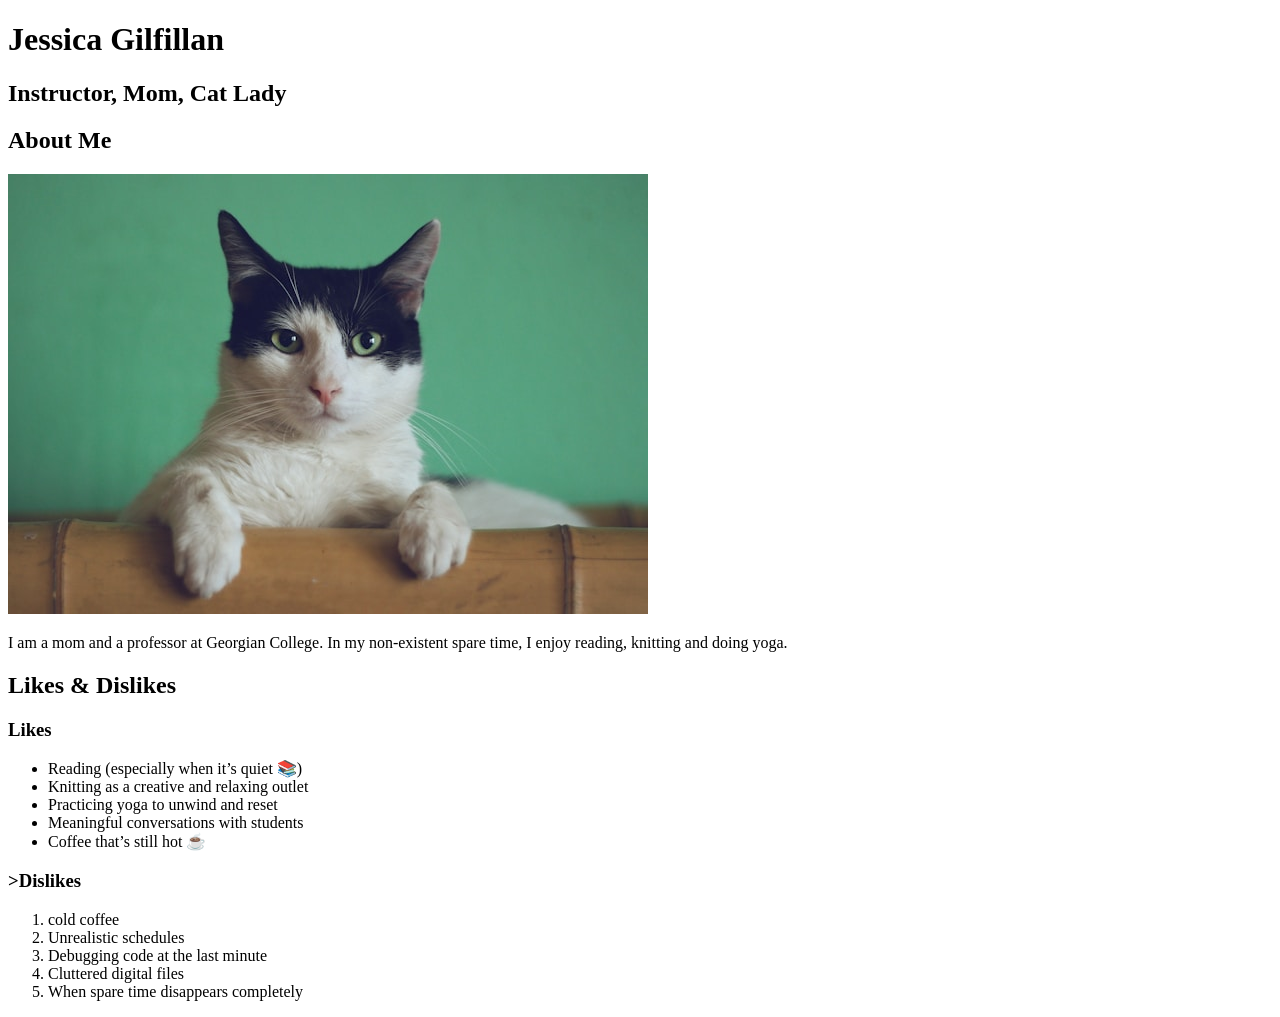
==== COMP1002_Winter2026-main/index.html @ 3c9acdce "Add files via upload" ====
<!DOCTYPE html>
<html lang="en">

<head>
    <meta charset="UTF-8">
    <meta name="viewport" content="width=device-width, initial-scale=1.0">
    <title>Document</title>
</head>

<body>

    <h1>Jessica Gilfillan </h1>
    <h2>Instructor, Mom, Cat Lady</h2>

    <h2>About Me </h2>

    <img src="images/manja-vitolic-gKXKBY-C-Dk-unsplash.jpg" alt="cute cat">

    <p>I am a mom and a professor at Georgian College. In my non-existent spare time, I enjoy reading, knitting and
        doing yoga.</p>

    <h2>Likes & Dislikes </h2>

    <h3>Likes</h3>

    <ul>
        <li>Reading (especially when it’s quiet 📚)</li>
        <li>Knitting as a creative and relaxing outlet</li>
        <li>Practicing yoga to unwind and reset</li>
        <li>Meaningful conversations with students</li>
        <li>Coffee that’s still hot ☕</li>
    </ul>

    <h3>>Dislikes</h3>
    <ol>
        <li>cold coffee </li>
        <li>Unrealistic schedules</li>
        <li>Debugging code at the last minute</li>
        <li>Cluttered digital files</li>
        <li> When spare time disappears completely</li>
    </ol>


</body>

</html>
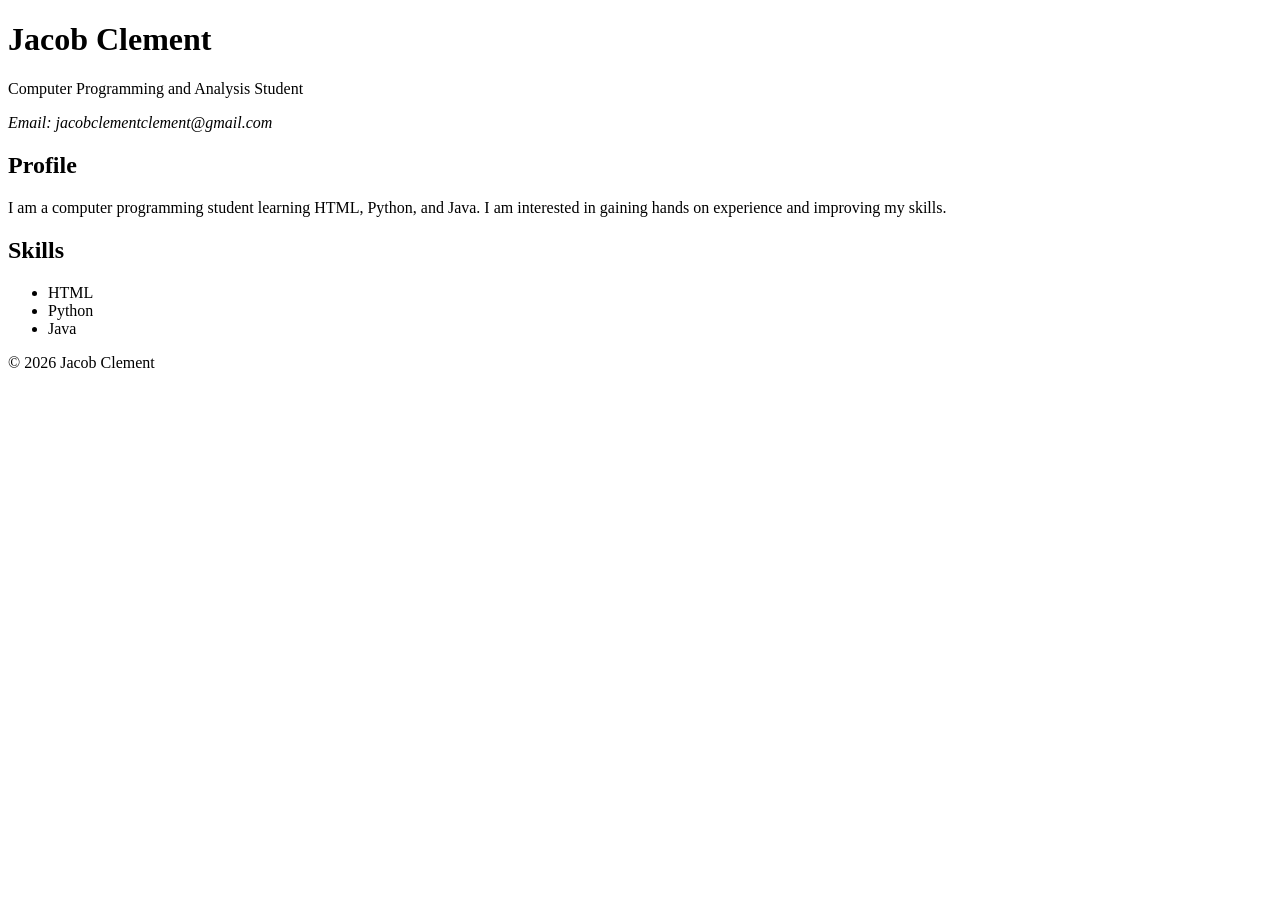
==== commit 29f13d9b: "Add files via upload" ====
--- a/COMP1002_Winter2026-main/index.html
+++ b/COMP1002_Winter2026-main/index.html
@@ -1,46 +1,52 @@
-<!DOCTYPE html>
-<html lang="en">
-
-<head>
-    <meta charset="UTF-8">
-    <meta name="viewport" content="width=device-width, initial-scale=1.0">
-    <title>Document</title>
-</head>
-
-<body>
-
-    <h1>Jessica Gilfillan </h1>
-    <h2>Instructor, Mom, Cat Lady</h2>
-
-    <h2>About Me </h2>
-
-    <img src="images/manja-vitolic-gKXKBY-C-Dk-unsplash.jpg" alt="cute cat">
-
-    <p>I am a mom and a professor at Georgian College. In my non-existent spare time, I enjoy reading, knitting and
-        doing yoga.</p>
-
-    <h2>Likes & Dislikes </h2>
-
-    <h3>Likes</h3>
-
-    <ul>
-        <li>Reading (especially when it’s quiet 📚)</li>
-        <li>Knitting as a creative and relaxing outlet</li>
-        <li>Practicing yoga to unwind and reset</li>
-        <li>Meaningful conversations with students</li>
-        <li>Coffee that’s still hot ☕</li>
-    </ul>
-
-    <h3>>Dislikes</h3>
-    <ol>
-        <li>cold coffee </li>
-        <li>Unrealistic schedules</li>
-        <li>Debugging code at the last minute</li>
-        <li>Cluttered digital files</li>
-        <li> When spare time disappears completely</li>
-    </ol>
-
-
-</body>
-
-</html>+<!DOCTYPE html>
+<!-- HTML document -->
+<html lang="en">
+<head>
+    <meta charset="UTF-8">
+    <meta name="viewport" content="width=device-width, initial-scale=1.0">
+    <title>Assignment 1 - COMP1002 Winter 2026</title> <!-- Page title -->
+</head>
+
+<body>
+    <!-- Page header -->
+    <header>
+        <h1> Jacob Clement </h1>
+        <p> Computer Programming and Analysis Student </p>
+
+        <address>
+            <!-- Contact-->
+            <p> Email: 
+               <a>jacobclementclement@gmail.com </a> </p> 
+            </header> 
+
+            <main>
+
+                <section>
+                    <!-- Profile section -->
+                    <h2>Profile </h2>
+                    <p>
+                        I am a computer programming student learning HTML, Python, and Java.
+                        I am interested in gaining hands on experience and improving my skills.
+                    </p>
+
+                </section>
+                <!-- Skills section -->
+                <section>
+                    <h2>Skills</h2>
+                    <ul>
+                        <li>HTML</li>
+                        <li>Python</li>
+                        <li>Java</li>
+                    </ul>
+                </section>
+
+            </main>
+                <!-- Page footer -->
+            <footer>
+                <p> &copy; 2026 Jacob Clement </p>
+            </footer>
+
+</body>
+</html>
+
+        
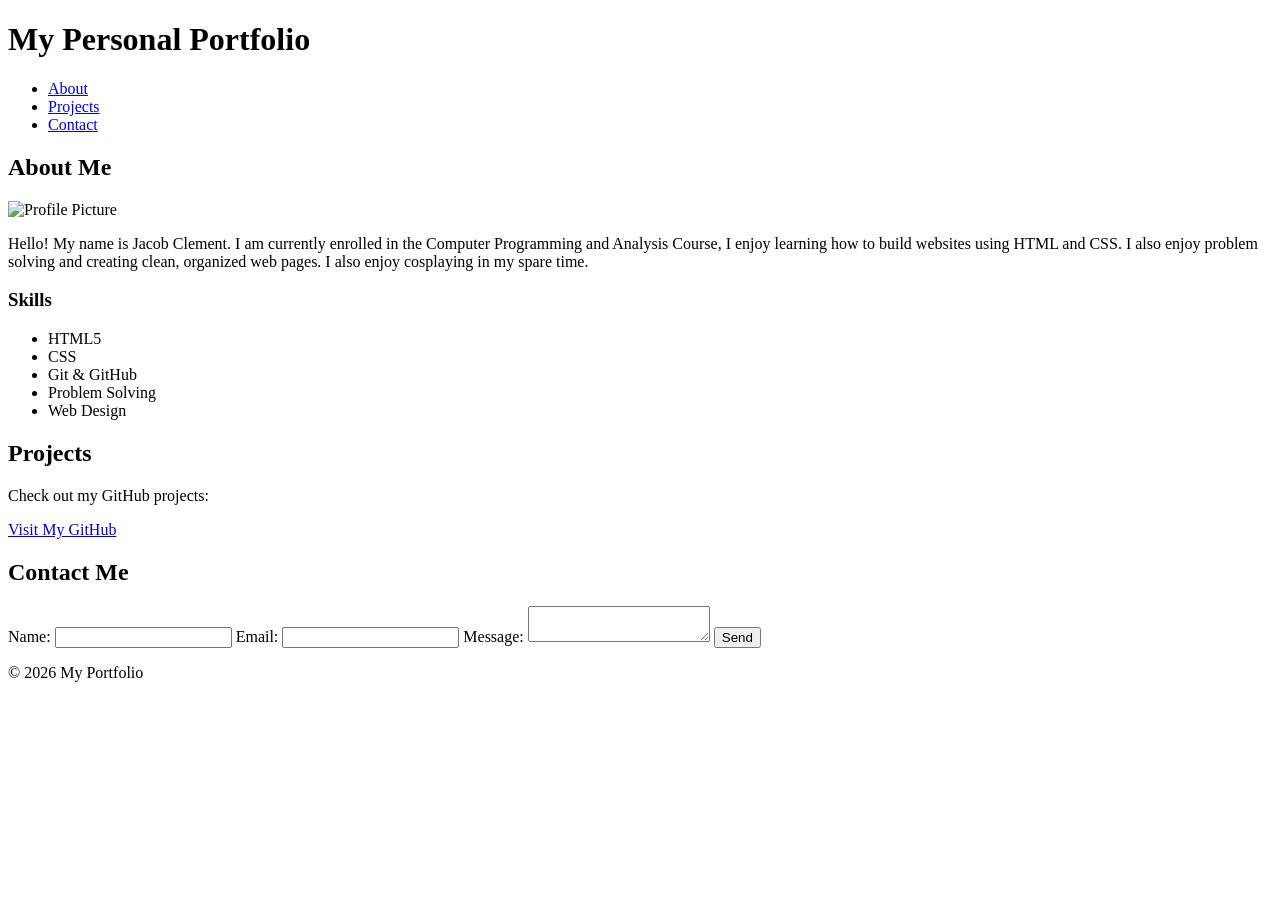
==== commit 0e7784a6: "Add files via upload" ====
--- a/COMP1002_Winter2026-main/index.html
+++ b/COMP1002_Winter2026-main/index.html
@@ -1,52 +1,89 @@
 <!DOCTYPE html>
-<!-- HTML document -->
 <html lang="en">
 <head>
     <meta charset="UTF-8">
-    <meta name="viewport" content="width=device-width, initial-scale=1.0">
-    <title>Assignment 1 - COMP1002 Winter 2026</title> <!-- Page title -->
+    <title>My Portfolio</title>
+    <link rel="stylesheet" href="styles.css">
 </head>
 
 <body>
-    <!-- Page header -->
+
+    <!-- Header Section -->
     <header>
-        <h1> Jacob Clement </h1>
-        <p> Computer Programming and Analysis Student </p>
+        <h1>My Personal Portfolio</h1>
 
-        <address>
-            <!-- Contact-->
-            <p> Email: 
-               <a>jacobclementclement@gmail.com </a> </p> 
-            </header> 
+        <!-- Navigation Area -->
+        <nav>
+            <ul class="nav-list">
+                <li><a href="#about">About</a></li>
+                <li><a href="#projects">Projects</a></li>
+                <li><a href="#contact">Contact</a></li>
+            </ul>
+        </nav>
+    </header>
 
-            <main>
+    <!-- About Section -->
+    <section id="about">
+        <h2>About Me</h2>
 
-                <section>
-                    <!-- Profile section -->
-                    <h2>Profile </h2>
-                    <p>
-                        I am a computer programming student learning HTML, Python, and Java.
-                        I am interested in gaining hands on experience and improving my skills.
-                    </p>
+        <!-- Image -->
+        <img src=images/2025_08_FEC_4x5_MonsterHunter_Hunter_01.jpg alt="Profile Picture">
 
-                </section>
-                <!-- Skills section -->
-                <section>
-                    <h2>Skills</h2>
-                    <ul>
-                        <li>HTML</li>
-                        <li>Python</li>
-                        <li>Java</li>
-                    </ul>
-                </section>
+        <p>
+            Hello! My name is Jacob Clement. I am currently enrolled in the Computer Programming and Analysis Course, I enjoy learning how to build
+            websites using HTML and CSS. I also enjoy problem solving and creating
+            clean, organized web pages. I also enjoy cosplaying in my spare time.
+        </p>
 
-            </main>
-                <!-- Page footer -->
-            <footer>
-                <p> &copy; 2026 Jacob Clement </p>
-            </footer>
+        <h3>Skills</h3>
+        <ul>
+            <li>HTML5</li>
+            <li>CSS</li>
+            <li>Git & GitHub</li>
+            <li>Problem Solving</li>
+            <li>Web Design</li>
+            
+        </ul>
+    </section>
+
+    <!-- Projects Section -->
+    <section id="projects">
+        <h2>Projects</h2>
+
+        <p>Check out my GitHub projects:</p>
+
+        <p>
+            <a href="https://github.com/jacobclementclement-cell/COMP-002-main/blob/main/COMP-002-main/assignment-2/index.html" target="_blank">
+                Visit My GitHub 
+            </a>
+        </p>
+    </section>
+
+    <!-- Contact Section -->
+    <section id="contact">
+        <h2>Contact Me</h2>
+
+        <!-- Form with HTML5 validation -->
+        <form action="#" method="post">
+
+            <label for="name">Name:</label>
+            <input type="text" id="name" name="name" required>
+
+            <label for="email">Email:</label>
+            <input type="email" id="email" name="email" required>
+
+            <label for="message">Message:</label>
+            <textarea id="message" name="message" required></textarea>
+
+            <button type="submit">Send</button>
+
+        </form>
+    </section>
+
+    <!-- Footer -->
+    <footer>
+        <p>&copy; 2026 My Portfolio</p>
+    </footer>
 
 </body>
 </html>
-
-        
